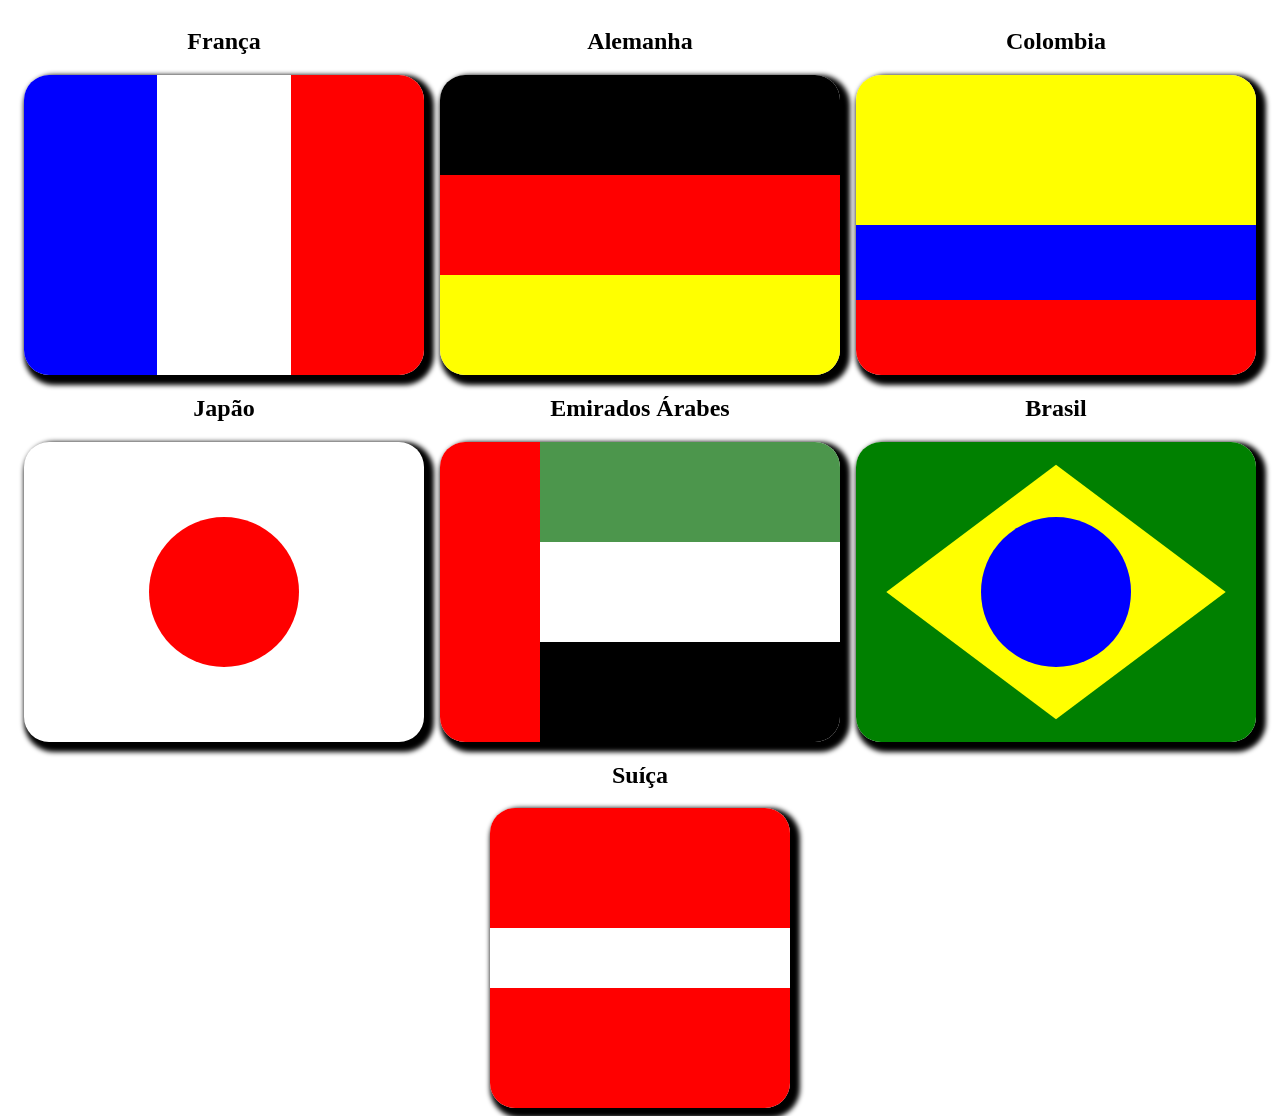
==== bandeiras.html @ 9bd778e2 "adiciona primeiras bandeiras" ====
<!DOCTYPE html>
<html lang="pt-br">
<head>
    <meta charset="UTF-8">
    <meta name="viewport" content="width=device-width, initial-scale=1.0">
    <title>Document</title>
    <link rel="stylesheet" href="bandeiras.css">
</head>
<body>
    <section>
        <h1>França</h1>
            <div class="Franca">
                <div class="fx-azul"></div>
                <div class="fx-branca"></div>
                <div class="fx-vermelha"></div>
            </div>
    </section>
    
    <section>
        <h1>Alemanha</h1>
        <div class="Alemanha">
            <div class="fx-preta"></div>
            <div class="fx-vermelha"></div>
            <div class="fx-amarela"></div>
        </div>
    </section>
    <section>
        <h1>Colombia</h1>
        <div class="Colombia">
            <div class="fx-Colom-amarela"></div>
            <div class="fx-azul"></div>
            <div class="fx-vermelha"></div>
        </div>
    </section>
    <section>
        <h1>Japão</h1>
        <div class="Japao">
            <div class="esfera-vermelha"></div>
        </div>
    </section>
    <section>
        <h1>Emirados Árabes</h1>
        <div class="Emirados">
            <div class="fx-vermelha"></div>
            <div class="box-2">
                <div class="fx-verde"></div>
                <div class="fx-branca"></div>
                <div class="fx-preta"></div>
            </div>
        </div>
    </section>
    <section>
        <h1>Brasil</h1>
        <div class="Brasil">
            <div class="box-verde">
                <div class="fx-Bra-amarela">
                </div>
                <div class="esfera-azul"></div>
            </div>
        </div>
    </section>
    <section>
        <h1>Suíça</h1>
        <div class="Suica">
            <div class="fx-vermelha">
                <div class="fx-branca-suica"></div>
                <div class="fx-branca-suica-2"></div>
            </div>
        </div>
    </section>
    
</body>
</html>
---- bandeiras.css ----
body{
    display: flex;
    justify-content: space-evenly;
    flex-wrap: wrap;
}

section{
    display: flex;
    flex-direction: column;
    align-items: center;
}

.Franca, .Alemanha, .Colombia, .Japao, .Emirados, .Brasil, .Suica{
display: flex;
height: 300px;
width: 400px;
border-radius: 25px;
overflow: hidden;
box-shadow: 5px 5px 5px 5px black;
}
.Alemanha, .Colombia{
    flex-direction: column;
}
.Japao{
    background-color: white;
    align-items: center;
    justify-content: center;
}
.Suica{
    width: 300px;
}
.fx-azul, .fx-branca, .fx-vermelha, .fx-preta, .fx-amarela, .fx-verde, .fx-branca-suica{
    flex: 1;
}
.fx-azul{
    background-color: blue;
}
.fx-branca, .fx-branca-suica, .fx-branca-suica-2{
    background-color: white;
}
.fx-branca-suica, .fx-branca-suica-2{
    height: 20%;
    width: 20%;
}
.fx-branca-suica-2{
    position: absolute;
    rotate: 90deg;
}
.fx-vermelha{
    background-color: red;
    display: flex;
    align-items: center;
    justify-content: center;
    position: relative;
}
.fx-preta{
    background-color: black;
}
.fx-amarela{
    background-color: yellow;
}
.fx-Colom-amarela{
    flex:2;
    background-color: yellow;
}
.esfera-vermelha{
    background-color: red;
    min-height: 150px;
    min-width: 150px;
    border-radius: 500px;
}
.esfera-azul{
    background-color: blue;
    height: 150px;
    width: 150px;
    border-radius: 500px;
    position: absolute;
}
.box-2{
    flex: 3;
    display: flex;
    flex-direction: column;
}
.fx-verde{
    background-color: rgb(76, 150, 76);
}
.box-verde{
    background-color: green;
    flex: 1;
    display: flex;
    align-items: center;
    justify-content: center;
}
.fx-Bra-amarela{
    height: 300px;
    width: 300px;
    background-color: yellow;
    display: flex;
    align-items: center;
    justify-content: center;
    transform: scaleY(.6) scaleX(.8) rotate(45deg) ;
    position: relative;
}
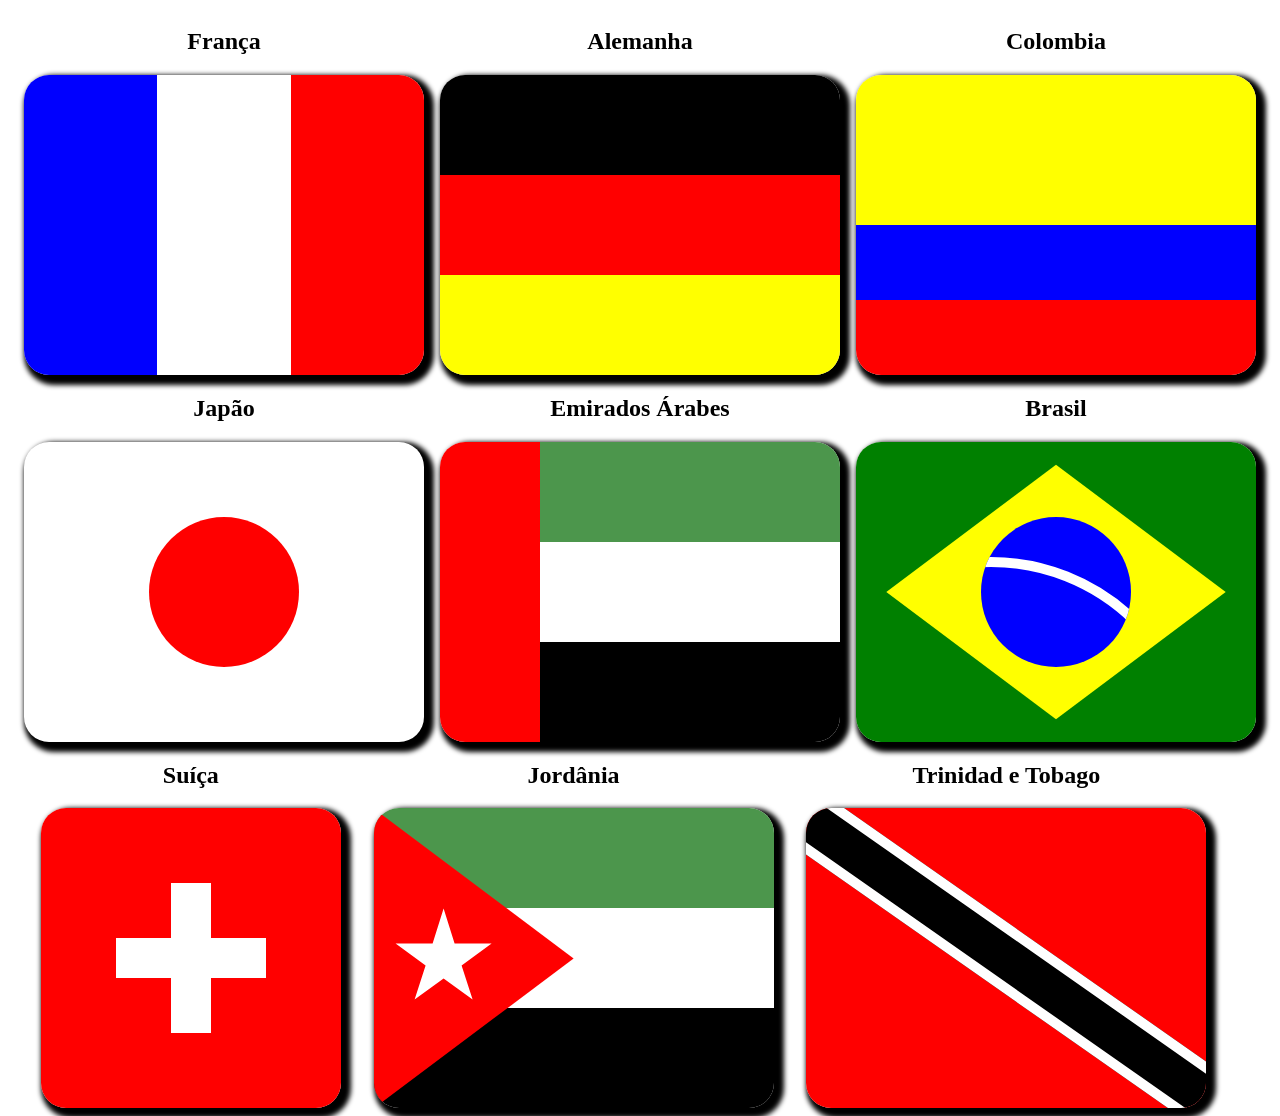
==== commit bace97fe: "adiciona mais bandeiras" ====
--- a/bandeiras.html
+++ b/bandeiras.html
@@ -55,19 +55,46 @@
             <div class="box-verde">
                 <div class="fx-Bra-amarela">
                 </div>
-                <div class="esfera-azul"></div>
+                <div class="esfera-azul">
+                    <div class="fx-brasil"></div>
+                </div>
             </div>
         </div>
     </section>
     <section>
         <h1>Suíça</h1>
         <div class="Suica">
-            <div class="fx-vermelha">
+            <div class="fx-vermelha-suica">
                 <div class="fx-branca-suica"></div>
                 <div class="fx-branca-suica-2"></div>
             </div>
         </div>
     </section>
+    <section>
+        <h1>Jordânia</h1>
+        <div class="Jordania">
+            <div class="fx-vermelha-jordania">
+                <div class="star"></div>
+            </div>
+            <div class="box-2">
+                <div class="fx-verde"></div>
+                <div class="fx-branca"></div>
+                <div class="fx-preta"></div>
+            </div>
+        </div>    
+    </section>
+    <section>
+        <h1>Trinidad e Tobago</h1>
+        <div class="TrinidadTobago">
+            <div class="fx-vermelha">
+                <div class="fx-preta-TrinidadTobago"></div>
+            </div>
+        </div>
+    </section>
+    <section>
+        <h1></h1>
+        <div class=""></div>
+    </section>
     
 </body>
 </html>
--- a/bandeiras.css
+++ b/bandeiras.css
@@ -10,7 +10,7 @@
     align-items: center;
 }
 
-.Franca, .Alemanha, .Colombia, .Japao, .Emirados, .Brasil, .Suica{
+.Franca, .Alemanha, .Colombia, .Japao, .Emirados, .Brasil, .Suica, .Jordania,.TrinidadTobago{
 display: flex;
 height: 300px;
 width: 400px;
@@ -28,33 +28,69 @@
 }
 .Suica{
     width: 300px;
+    height: 300px;
+    justify-content: center;
+    align-items: center;
+
 }
-.fx-azul, .fx-branca, .fx-vermelha, .fx-preta, .fx-amarela, .fx-verde, .fx-branca-suica{
+.Jordania{
+    overflow: hidden;
+    position: relative;
+}
+.fx-azul, .fx-branca, .fx-vermelha, .fx-vermelha-jordania, .fx-preta, .fx-amarela, .fx-verde {
     flex: 1;
 }
+.fx-vermelha-suica {
+    width: 300px;
+    height: 300px;
+    display: flex;
+    align-items: center;
+    justify-content: center;
+    position: relative;
+}
+
 .fx-azul{
     background-color: blue;
 }
 .fx-branca, .fx-branca-suica, .fx-branca-suica-2{
     background-color: white;
 }
-.fx-branca-suica, .fx-branca-suica-2{
-    height: 20%;
-    width: 20%;
-}
+.fx-branca-suica {
+    width: 40px;
+    height: 150px;
+
+} 
+
 .fx-branca-suica-2{
     position: absolute;
-    rotate: 90deg;
+    width: 150px;
+    height: 40px;
+}
+.fx-vermelha,.fx-vermelha-suica, .fx-vermelha-jordania{
+    background-color: red;
 }
 .fx-vermelha{
-    background-color: red;
     display: flex;
     align-items: center;
     justify-content: center;
     position: relative;
 }
-.fx-preta{
+.fx-vermelha-jordania{
+    height: 300px;
+    width: 400px;
+    clip-path: polygon(20% 0%, 70% 50%, 20% 100%);
+    position: absolute;
+    left: -80px;
+}
+.fx-preta, .fx-preta-TrinidadTobago{
     background-color: black;
+}
+.fx-preta-TrinidadTobago{
+    width: 500px;
+    height: 40px;
+    border: 10px solid white;
+    position: absolute;
+    transform: rotate(35deg);
 }
 .fx-amarela{
     background-color: yellow;
@@ -75,6 +111,17 @@
     width: 150px;
     border-radius: 500px;
     position: absolute;
+    overflow: hidden;
+}
+.fx-brasil{
+    height: 400px;
+    width: 400px;
+    border: 10px solid white;
+    border-radius: 50%;
+    position: absolute;
+    top: 40px;
+    left: -200px;
+
 }
 .box-2{
     flex: 3;
@@ -100,4 +147,14 @@
     justify-content: center;
     transform: scaleY(.6) scaleX(.8) rotate(45deg) ;
     position: relative;
-}+}
+.star {
+    position: absolute;
+    display: inline-block;
+    background-color: white;
+    width: 100px;
+    height: 100px;
+    clip-path: polygon(50% 0%, 61% 35%, 98% 35%, 68% 57%, 79% 91%, 50% 70%, 21% 91%, 32% 57%, 2% 35%, 39% 35%);
+    top: 100px;
+    left: 100px;
+  }
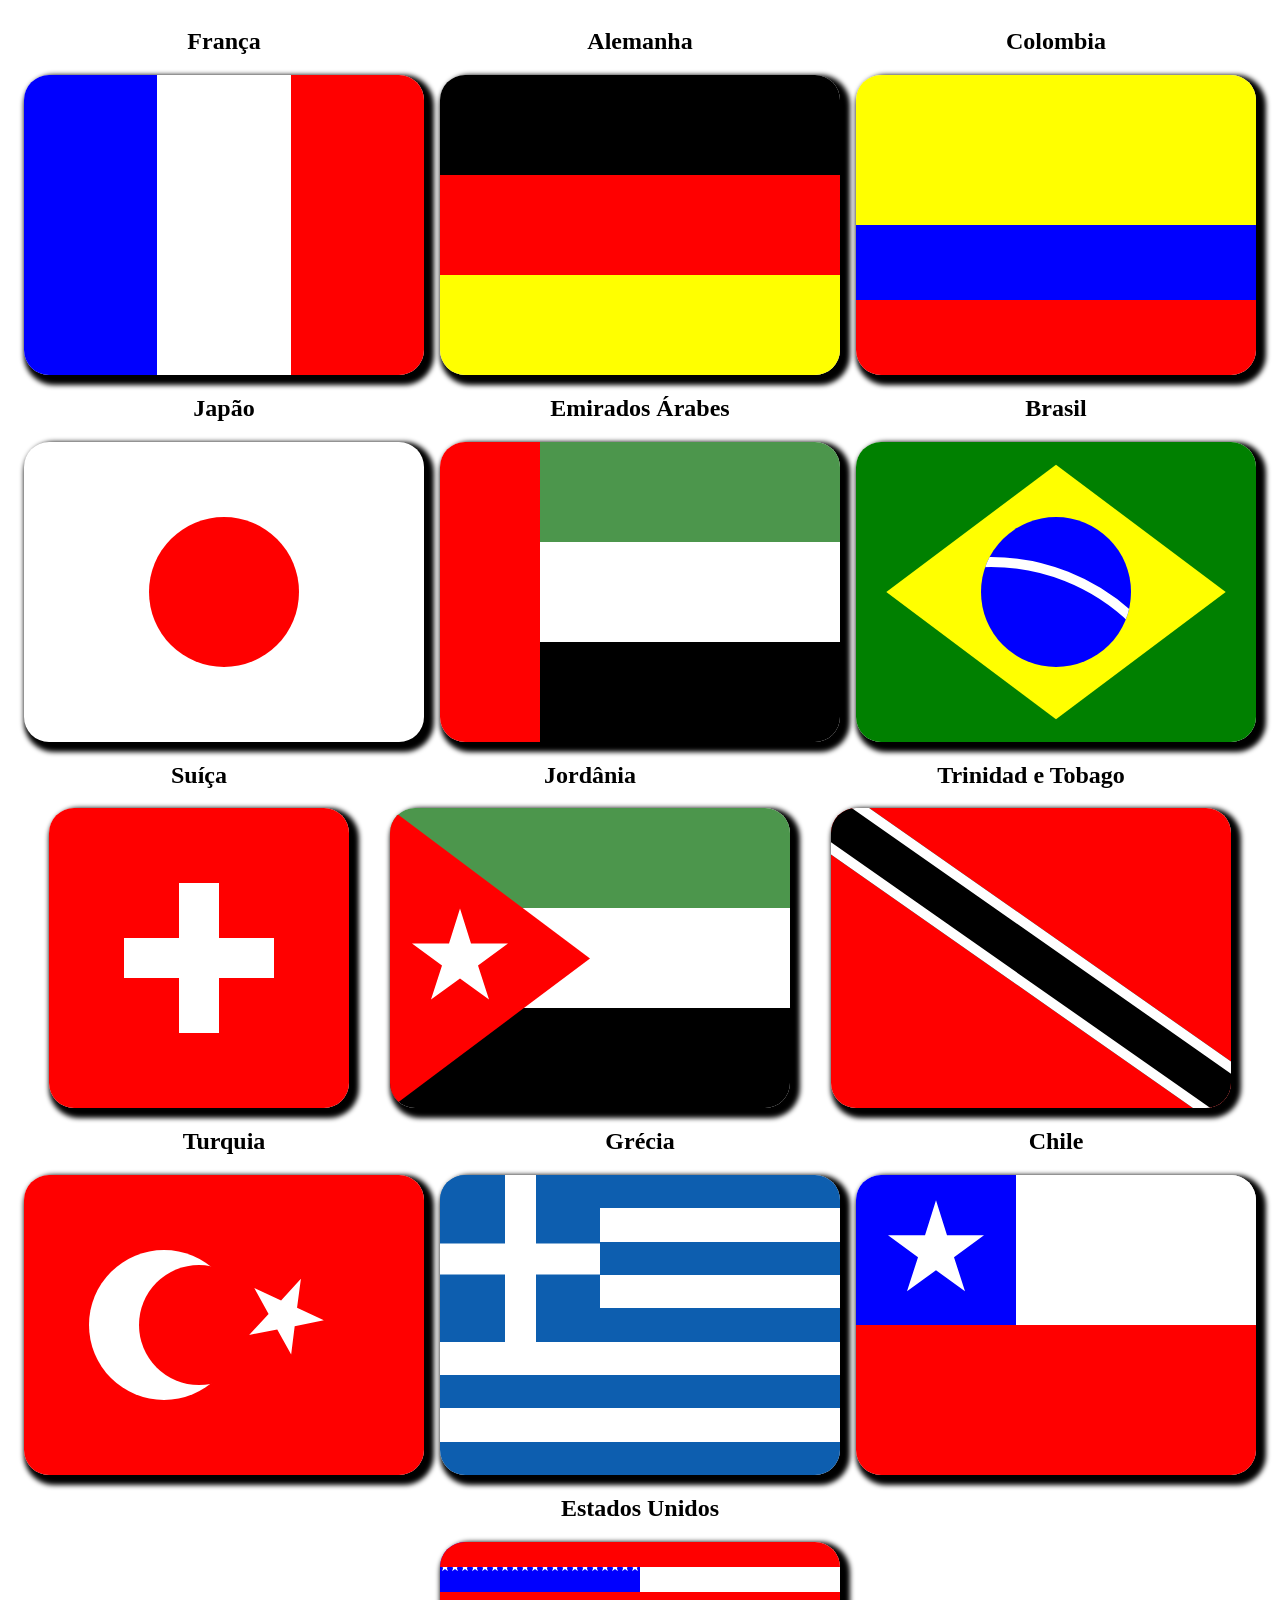
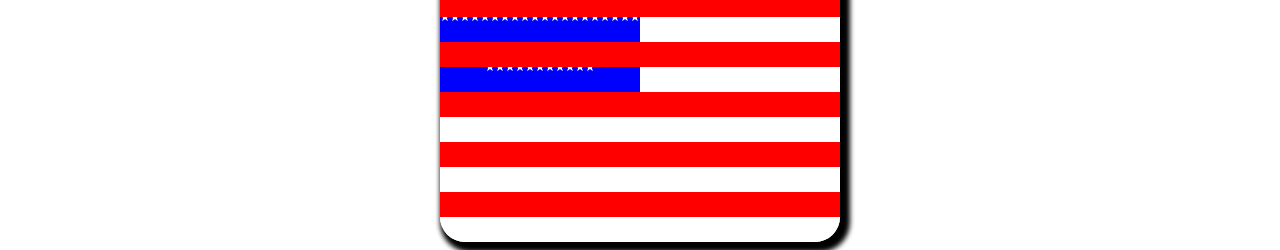
==== commit 276501f0: "mais bandeiras" ====
--- a/bandeiras.html
+++ b/bandeiras.html
@@ -74,7 +74,7 @@
         <h1>Jordânia</h1>
         <div class="Jordania">
             <div class="fx-vermelha-jordania">
-                <div class="star"></div>
+                <div class="estrela"></div>
             </div>
             <div class="box-2">
                 <div class="fx-verde"></div>
@@ -92,9 +92,45 @@
         </div>
     </section>
     <section>
-        <h1></h1>
-        <div class=""></div>
+        <h1>Turquia</h1>
+        <div class="Turquia">
+            <div class="fx-vermelha-turquia">
+                <div class="lua">
+                    <div class="eclipse"></div>
+                </div>
+                <div class="estrela-turquia"></div>
+            </div>
+        </div>
     </section>
-    
+    <section>
+        <h1>Grécia</h1>
+        <div class="Grecia">
+            <div class="fx-grecia"></div>
+            <div class="box-grecia">
+                <div class="cross-grecia1"></div>
+                <div class="cross-grecia2"></div>
+            </div>
+        </div>
+    </section>
+    <section>
+        <h1>Chile</h1>
+        <div class="Chile">
+            <div class="box-chile">
+                <div class="fx-azul-chile">
+                    <div class="estrela-chile"></div>
+                </div>
+            </div>
+            <div class="fx-vermelha"></div>
+        </div>
+    </section>
+    <section>
+        <h1>Estados Unidos</h1>
+        <div class="EstadosUnidos">
+            <div class="box-eua">
+                <div class="estrela-eua"></div>
+            </div>
+        </div>
+    </section>
+    <script src="bandeiras.js"></script>
 </body>
 </html>
--- a/bandeiras.css
+++ b/bandeiras.css
@@ -10,7 +10,7 @@
     align-items: center;
 }
 
-.Franca, .Alemanha, .Colombia, .Japao, .Emirados, .Brasil, .Suica, .Jordania,.TrinidadTobago{
+.Franca, .Alemanha, .Colombia, .Japao, .Emirados, .Brasil, .Suica, .Jordania,.TrinidadTobago, .Turquia, .Grecia, .Chile, .EstadosUnidos{
 display: flex;
 height: 300px;
 width: 400px;
@@ -18,7 +18,7 @@
 overflow: hidden;
 box-shadow: 5px 5px 5px 5px black;
 }
-.Alemanha, .Colombia{
+.Alemanha, .Colombia, .EstadosUnidos{
     flex-direction: column;
 }
 .Japao{
@@ -33,9 +33,12 @@
     align-items: center;
 
 }
-.Jordania{
-    overflow: hidden;
-    position: relative;
+.Jordania, .Grecia, .EstadosUnidos{
+    position: relative;
+}
+.Turquia{
+    align-items: center;
+    justify-content: center;
 }
 .fx-azul, .fx-branca, .fx-vermelha, .fx-vermelha-jordania, .fx-preta, .fx-amarela, .fx-verde {
     flex: 1;
@@ -48,11 +51,10 @@
     justify-content: center;
     position: relative;
 }
-
-.fx-azul{
+.fx-azul, .esfera-azul, .fx-azul-chile{
     background-color: blue;
 }
-.fx-branca, .fx-branca-suica, .fx-branca-suica-2{
+.fx-branca, .fx-branca-suica, .fx-branca-suica-2, .lua, .cross-grecia1, .cross-grecia2, .box-chile, .fx-branca-eua{
     background-color: white;
 }
 .fx-branca-suica {
@@ -60,16 +62,23 @@
     height: 150px;
 
 } 
-
 .fx-branca-suica-2{
     position: absolute;
     width: 150px;
     height: 40px;
 }
-.fx-vermelha,.fx-vermelha-suica, .fx-vermelha-jordania{
+.fx-vermelha,.fx-vermelha-suica, .fx-vermelha-jordania, .esfera-vermelha, .fx-vermelha-turquia, .eclipse, .fx-vermelha-eua{
     background-color: red;
 }
 .fx-vermelha{
+    display: flex;
+    align-items: center;
+    justify-content: center;
+    position: relative;
+}
+.fx-vermelha-turquia{
+    height: 300px;
+    width: 400px;
     display: flex;
     align-items: center;
     justify-content: center;
@@ -92,21 +101,18 @@
     position: absolute;
     transform: rotate(35deg);
 }
-.fx-amarela{
+.fx-amarela, .fx-Colom-amarela{
     background-color: yellow;
 }
 .fx-Colom-amarela{
     flex:2;
-    background-color: yellow;
 }
 .esfera-vermelha{
-    background-color: red;
     min-height: 150px;
     min-width: 150px;
     border-radius: 500px;
 }
 .esfera-azul{
-    background-color: blue;
     height: 150px;
     width: 150px;
     border-radius: 500px;
@@ -148,13 +154,107 @@
     transform: scaleY(.6) scaleX(.8) rotate(45deg) ;
     position: relative;
 }
-.star {
-    position: absolute;
+.estrela, .estrela-turquia{
+    position: absolute;
+    top: 100px;
+    left: 100px;
+}
+.estrela, .estrela-turquia, .estrela-chile, .estrela-eua {
     display: inline-block;
     background-color: white;
     width: 100px;
     height: 100px;
     clip-path: polygon(50% 0%, 61% 35%, 98% 35%, 68% 57%, 79% 91%, 50% 70%, 21% 91%, 32% 57%, 2% 35%, 39% 35%);
-    top: 100px;
-    left: 100px;
-  }+}
+
+.estrela-turquia{
+    width: 80px;
+    height: 80px;
+    left: 55%;
+    transform: rotate(25deg);
+}
+.estrela-eua{
+    width: 10px;
+    height: 10px;
+}
+.lua, .eclipse{
+    border-radius: 50%;
+    position: absolute; 
+    top: 50%;
+    transform: translate(-40%, -50%);
+}
+.lua{
+    height: 150px;
+    width: 150px;
+}
+
+.eclipse{
+    height: 120px;;
+    width: 120px;
+    left: 65%;
+}
+
+.box-grecia{
+    height: 167px;
+    width: 40%;
+    background-color: #0D5EAF;
+    align-items: center;
+    display: flex;
+    justify-content: center;
+    flex-direction: column;
+    position: relative;
+    overflow: hidden;
+}
+
+.cross-grecia1, .cross-grecia2{
+    height: 1000px;
+    width: 31px;
+}
+
+.cross-grecia2{
+    position: absolute;
+    transform: rotate(90deg);
+}
+
+.fx-grecia{
+    height: 100%;
+    width: 100%;
+    position: absolute;
+    background: repeating-linear-gradient(
+    #0D5EAF 0 11.11%, #fff 11.11% 22.22%)
+}
+
+.Chile{
+    flex-direction: column;
+    position: relative;
+}
+
+.box-chile{
+    flex: 1;
+    position: relative;
+}
+.fx-azul-chile{
+    height: 100%;
+    width: 40%;
+    display: flex;
+    align-items: center;
+    justify-content: center;
+}
+
+.EstadosUnidos{
+    position: relative;
+}
+
+.box-eua{
+    display: flex;
+    height: 50%;
+    width: 50%;
+    background-color: blue;
+    align-items: center;
+    justify-content: center;
+    flex-wrap: wrap;
+    position: absolute;
+}
+.fx-vermelha-eua, .fx-branca-eua{
+    flex: 1;
+}
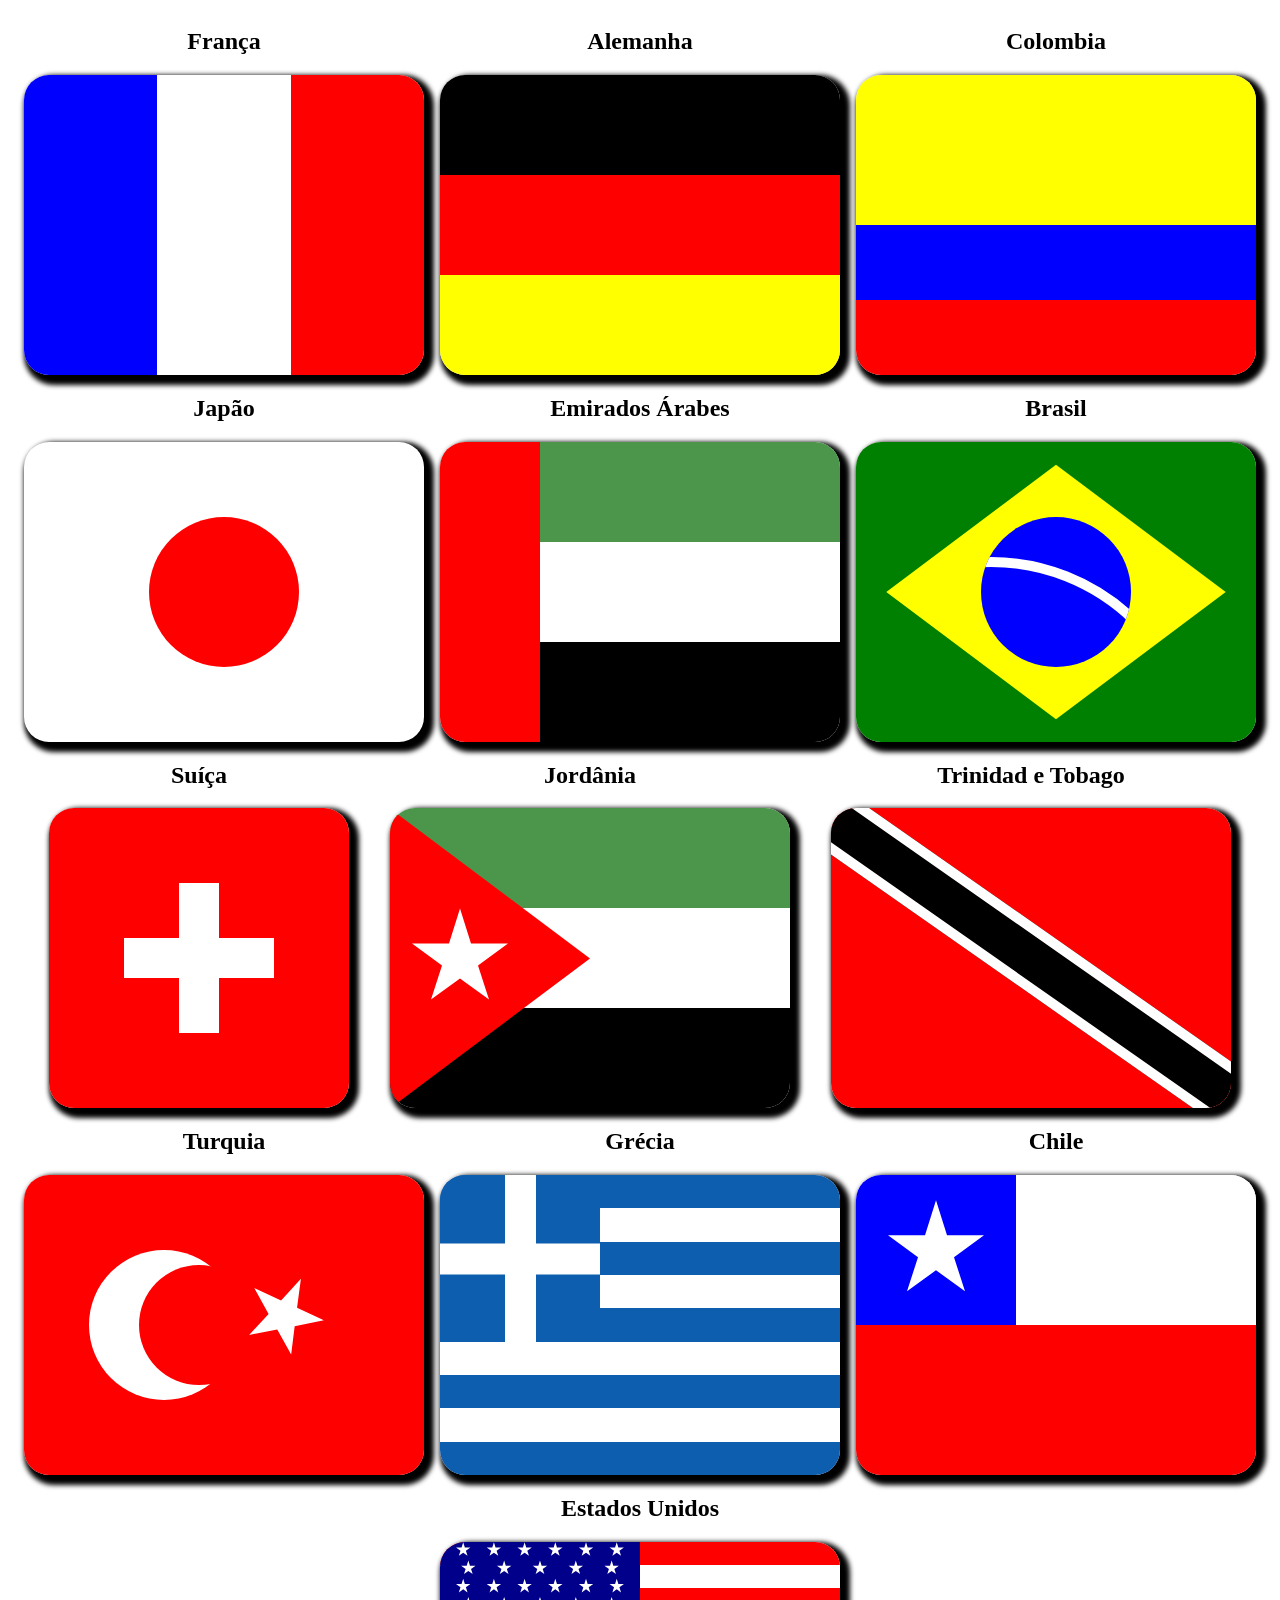
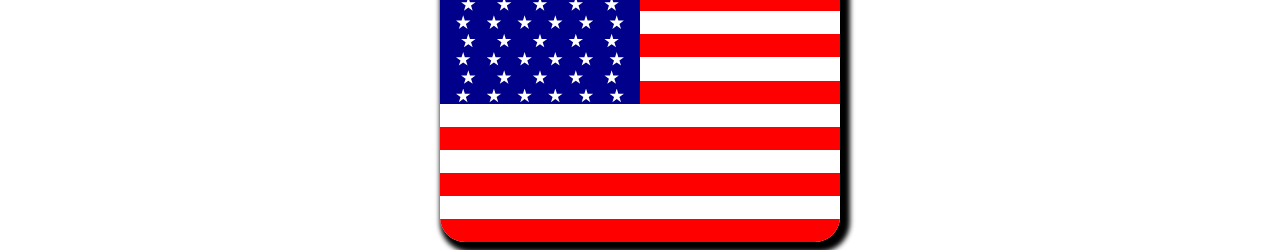
==== commit 6a3d11a3: "adicionando bandeiras finais" ====
--- a/bandeiras.html
+++ b/bandeiras.html
@@ -127,7 +127,6 @@
         <h1>Estados Unidos</h1>
         <div class="EstadosUnidos">
             <div class="box-eua">
-                <div class="estrela-eua"></div>
             </div>
         </div>
     </section>
--- a/bandeiras.css
+++ b/bandeiras.css
@@ -54,7 +54,7 @@
 .fx-azul, .esfera-azul, .fx-azul-chile{
     background-color: blue;
 }
-.fx-branca, .fx-branca-suica, .fx-branca-suica-2, .lua, .cross-grecia1, .cross-grecia2, .box-chile, .fx-branca-eua{
+.fx-branca, .fx-branca-suica, .fx-branca-suica-2, .lua, .cross-grecia1, .cross-grecia2, .box-chile{
     background-color: white;
 }
 .fx-branca-suica {
@@ -67,7 +67,7 @@
     width: 150px;
     height: 40px;
 }
-.fx-vermelha,.fx-vermelha-suica, .fx-vermelha-jordania, .esfera-vermelha, .fx-vermelha-turquia, .eclipse, .fx-vermelha-eua{
+.fx-vermelha,.fx-vermelha-suica, .fx-vermelha-jordania, .esfera-vermelha, .fx-vermelha-turquia, .eclipse{
     background-color: red;
 }
 .fx-vermelha{
@@ -174,8 +174,8 @@
     transform: rotate(25deg);
 }
 .estrela-eua{
-    width: 10px;
-    height: 10px;
+    width: 15px;
+    height: 15px;
 }
 .lua, .eclipse{
     border-radius: 50%;
@@ -246,15 +246,22 @@
 }
 
 .box-eua{
-    display: flex;
-    height: 50%;
+    box-sizing: border-box;
+    position: absolute;
+    z-index: 1;
+    display: flex;
+    height: calc(100% * 7 / 13);
     width: 50%;
-    background-color: blue;
-    align-items: center;
-    justify-content: center;
+    background-color: darkblue;
     flex-wrap: wrap;
-    position: absolute;
-}
-.fx-vermelha-eua, .fx-branca-eua{
-    flex: 1;
-}
+    flex-direction: column;
+    justify-content: space-evenly;
+    gap: calc(100%/50);
+
+}
+
+.linha-estrelas{
+    display: flex;
+    justify-content: space-evenly;
+    align-items: center;
+}
